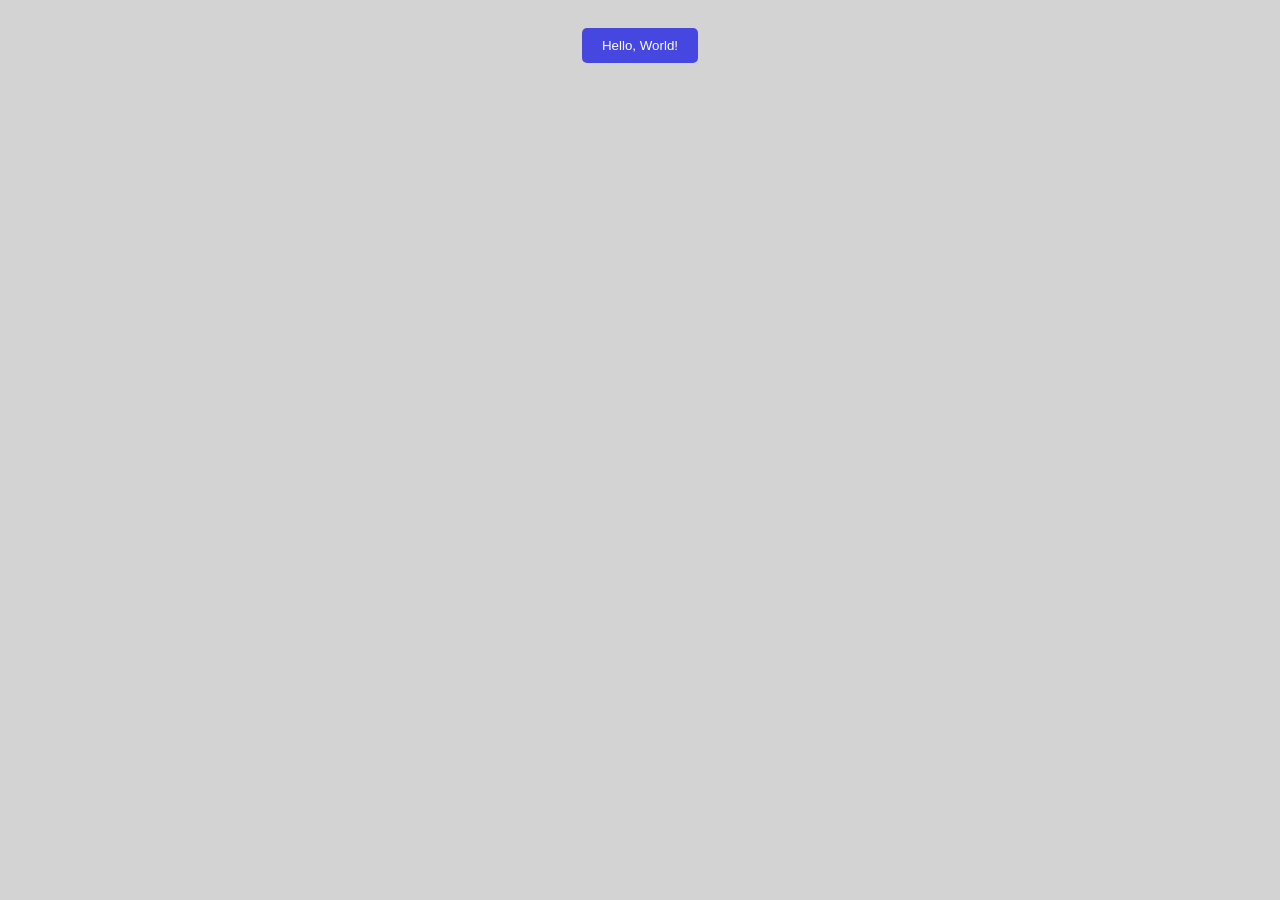
==== index.html @ 542e9cf1 "initial commit" ====
<!DOCTYPE html>
<html lang="en">
<head>
    <meta charset="UTF-8">
    <meta name="viewport" content="width=device-width, initial-scale=1.0">
    <title>My First Website</title>
    <link rel="stylesheet" href="style.css">
</head>
<body>
    <h1> <button onclick="popUp()">Hello, World!</button></h1>
    <script src="script.js"></script>
</body>
</html>
---- style.css ----
body {
    background-color: lightgray;
}
h1 {
    text-align: center;
}
button {
    background-color: rgba(52, 52, 227, 0.881);
    color: white;
    padding: 10px 20px;
    border: none;
    border-radius: 5px;
    cursor: pointer;
}
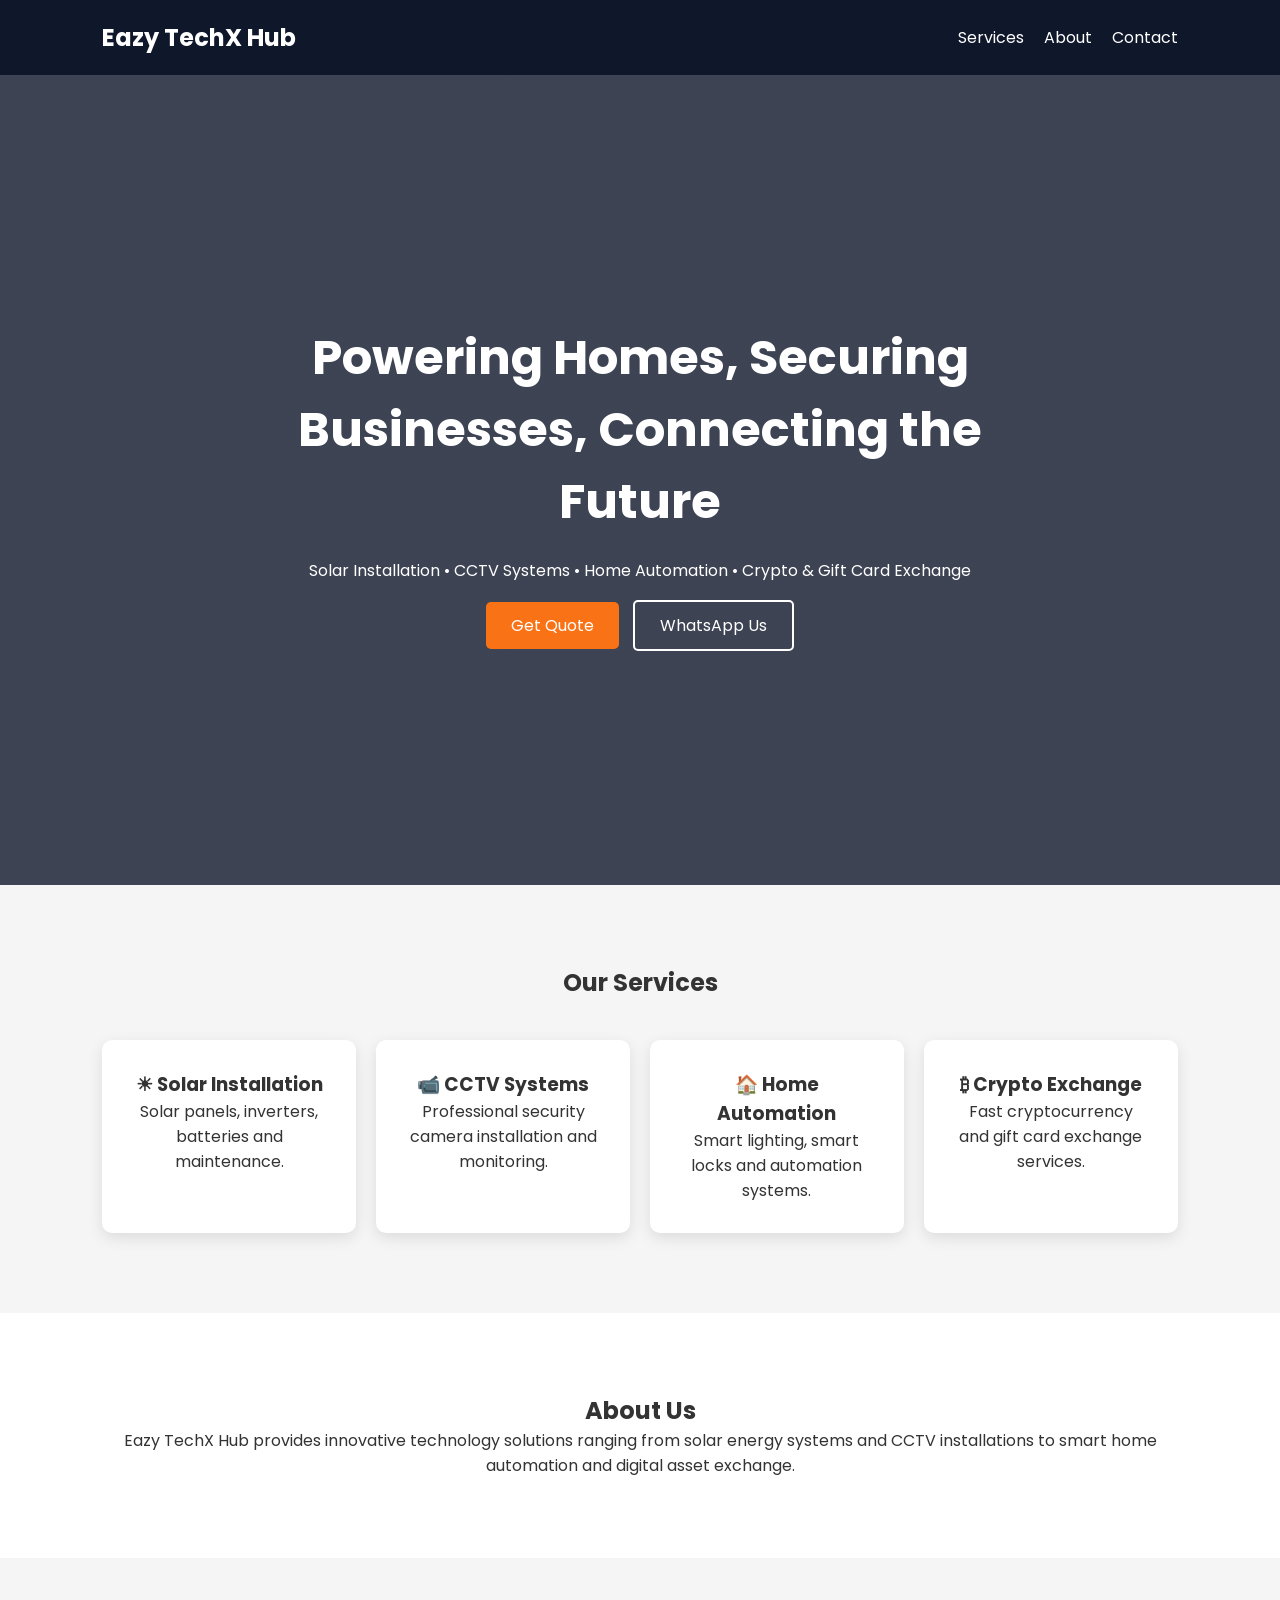
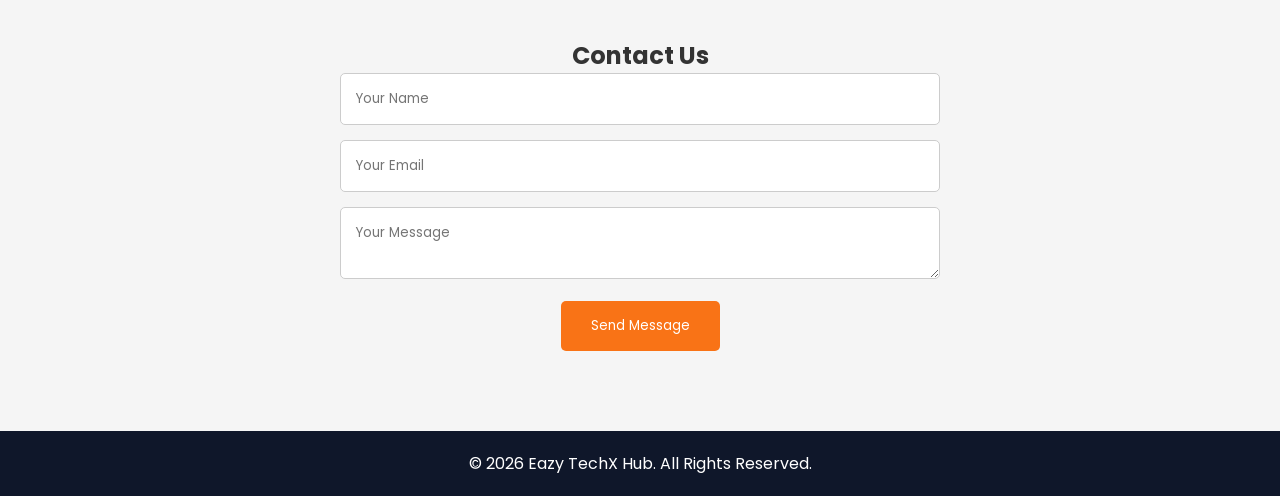
==== commit 18ebba83: "Update project" ====
--- a/index.html
+++ b/index.html
@@ -3,11 +3,114 @@
 <head>
     <meta charset="UTF-8">
     <meta name="viewport" content="width=device-width, initial-scale=1.0">
-    <title>My First Website</title>
+    <title>Eazy TechX Hub</title>
+
     <link rel="stylesheet" href="style.css">
+
+    <link href="https://fonts.googleapis.com/css2?family=Poppins:wght@300;400;500;600;700&display=swap" rel="stylesheet">
 </head>
 <body>
-    <h1> <button onclick="popUp()">Hello, World!</button></h1>
+
+    <!-- NAVBAR -->
+    <header>
+        <nav class="navbar">
+            <h2 class="logo">Eazy TechX Hub</h2>
+
+            <ul class="nav-links">
+                <li><a href="#services">Services</a></li>
+                <li><a href="#about">About</a></li>
+                <li><a href="#contact">Contact</a></li>
+            </ul>
+        </nav>
+    </header>
+
+    <!-- HERO -->
+    <section class="hero">
+
+        <div class="hero-content">
+            <h1>Powering Homes, Securing Businesses, Connecting the Future</h1>
+
+            <p>
+                Solar Installation • CCTV Systems • Home Automation
+                • Crypto & Gift Card Exchange
+            </p>
+
+            <div class="hero-buttons">
+                <a href="#contact" class="btn">Get Quote</a>
+                <a href="#" class="btn-secondary">WhatsApp Us</a>
+            </div>
+        </div>
+
+    </section>
+
+    <!-- SERVICES -->
+    <section id="services" class="services">
+
+        <h2>Our Services</h2>
+
+        <div class="service-container">
+
+            <div class="card">
+                <h3>☀ Solar Installation</h3>
+                <p>Solar panels, inverters, batteries and maintenance.</p>
+            </div>
+
+            <div class="card">
+                <h3>📹 CCTV Systems</h3>
+                <p>Professional security camera installation and monitoring.</p>
+            </div>
+
+            <div class="card">
+                <h3>🏠 Home Automation</h3>
+                <p>Smart lighting, smart locks and automation systems.</p>
+            </div>
+
+            <div class="card">
+                <h3>₿ Crypto Exchange</h3>
+                <p>Fast cryptocurrency and gift card exchange services.</p>
+            </div>
+
+        </div>
+
+    </section>
+
+    <!-- ABOUT -->
+    <section id="about" class="about">
+
+        <h2>About Us</h2>
+
+        <p>
+            Eazy TechX Hub provides innovative technology solutions
+            ranging from solar energy systems and CCTV installations
+            to smart home automation and digital asset exchange.
+        </p>
+
+    </section>
+
+    <!-- CONTACT -->
+    <section id="contact" class="contact">
+
+        <h2>Contact Us</h2>
+
+        <form>
+
+            <input type="text" placeholder="Your Name">
+
+            <input type="email" placeholder="Your Email">
+
+            <textarea placeholder="Your Message"></textarea>
+
+            <button type="submit">Send Message</button>
+
+        </form>
+
+    </section>
+
+    <footer>
+        <p>© 2026 Eazy TechX Hub. All Rights Reserved.</p>
+    </footer>
+
     <script src="script.js"></script>
+
 </body>
 </html>
--- a/style.css
+++ b/style.css
@@ -1,14 +1,141 @@
-body {
-    background-color: lightgray;
+*{
+    margin:0;
+    padding:0;
+    box-sizing:border-box;
+    font-family:'Poppins',sans-serif;
 }
-h1 {
-    text-align: center;
+
+body{
+    background:#f5f5f5;
+    color:#333;
 }
-button {
-    background-color: rgba(52, 52, 227, 0.881);
-    color: white;
-    padding: 10px 20px;
-    border: none;
-    border-radius: 5px;
-    cursor: pointer;
+
+.navbar{
+    display:flex;
+    justify-content:space-between;
+    align-items:center;
+    padding:20px 8%;
+    background:#0f172a;
+}
+
+.logo{
+    color:white;
+}
+
+.nav-links{
+    display:flex;
+    list-style:none;
+    gap:20px;
+}
+
+.nav-links a{
+    color:white;
+    text-decoration:none;
+}
+
+.hero{
+    height:90vh;
+    background:linear-gradient(
+    rgba(15,23,42,.8),
+    rgba(15,23,42,.8)
+    ),
+    url("https://images.unsplash.com/photo-1509391366360-2e959784a276");
+    background-size:cover;
+    background-position:center;
+
+    display:flex;
+    align-items:center;
+    justify-content:center;
+    text-align:center;
+    color:white;
+}
+
+.hero-content{
+    max-width:800px;
+}
+
+.hero h1{
+    font-size:3rem;
+    margin-bottom:20px;
+}
+
+.hero p{
+    margin-bottom:30px;
+}
+
+.btn{
+    background:#f97316;
+    color:white;
+    padding:12px 25px;
+    text-decoration:none;
+    border-radius:5px;
+}
+
+.btn-secondary{
+    margin-left:10px;
+    border:2px solid white;
+    color:white;
+    padding:12px 25px;
+    text-decoration:none;
+    border-radius:5px;
+}
+
+.services{
+    padding:80px 8%;
+    text-align:center;
+}
+
+.service-container{
+    display:grid;
+    grid-template-columns:repeat(auto-fit,minmax(250px,1fr));
+    gap:20px;
+    margin-top:40px;
+}
+
+.card{
+    background:white;
+    padding:30px;
+    border-radius:10px;
+    box-shadow:0 5px 15px rgba(0,0,0,.1);
+}
+
+.about{
+    padding:80px 8%;
+    background:white;
+    text-align:center;
+}
+
+.contact{
+    padding:80px 8%;
+    text-align:center;
+}
+
+form{
+    max-width:600px;
+    margin:auto;
+}
+
+input,
+textarea{
+    width:100%;
+    padding:15px;
+    margin-bottom:15px;
+    border:1px solid #ccc;
+    border-radius:5px;
+}
+
+button{
+    background:#f97316;
+    color:white;
+    border:none;
+    padding:15px 30px;
+    border-radius:5px;
+    cursor:pointer;
+}
+
+footer{
+    background:#0f172a;
+    color:white;
+    text-align:center;
+    padding:20px;
 }
